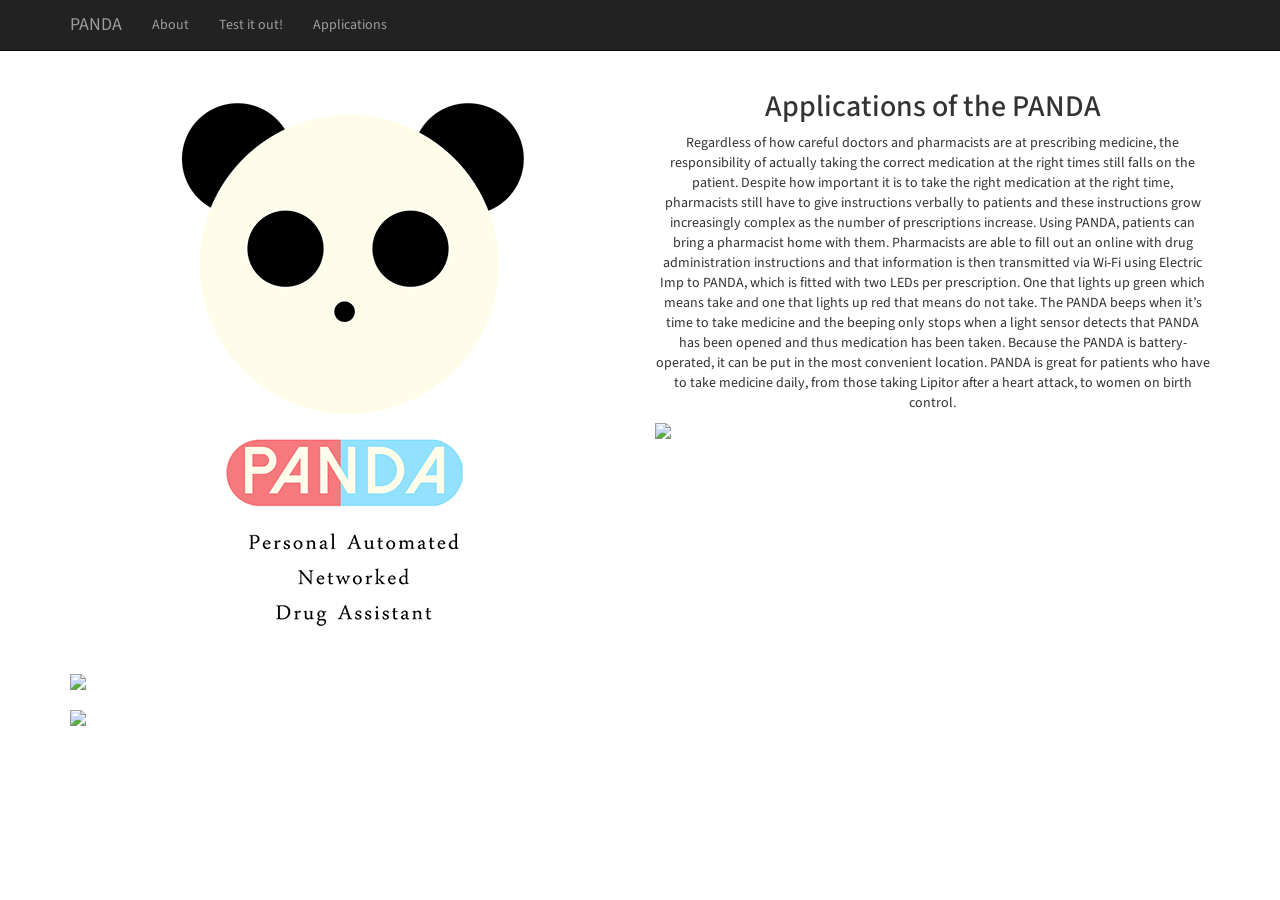
==== applications.html @ 0bdacb7c "Merge branch 'gh-pages'" ====
<!DOCTYPE html>
<html lang="en">

<head>

    <meta charset="utf-8">
    <meta http-equiv="X-UA-Compatible" content="IE=edge">
    <meta name="viewport" content="width=device-width, initial-scale=1">
    <meta name="description" content="">
    <meta name="author" content="">

    <title>PANDA</title>

    <!-- Bootstrap Core CSS -->
    <link href="css/bootstrap.min.css" rel="stylesheet">

    <!-- Custom CSS -->
    <link href="css/stylish-portfolio.css" rel="stylesheet">

    <!-- Custom Fonts -->
    <link href="font-awesome/css/font-awesome.min.css" rel="stylesheet" type="text/css">
    <link href="http://fonts.googleapis.com/css?family=Source+Sans+Pro:300,400,700,300italic,400italic,700italic" rel="stylesheet" type="text/css">

    <!-- HTML5 Shim and Respond.js IE8 support of HTML5 elements and media queries -->
    <!-- WARNING: Respond.js doesn't work if you view the page via file:// -->
    <!--[if lt IE 9]>
        <script src="https://oss.maxcdn.com/libs/html5shiv/3.7.0/html5shiv.js"></script>
        <script src="https://oss.maxcdn.com/libs/respond.js/1.4.2/respond.min.js"></script>
        <![endif]-->

    </head>

    <body>

        <!-- Navigation -->
        <nav class="navbar navbar-inverse navbar-fixed-top" role="navigation">
            <div class="container">
                <!-- Brand and toggle get grouped for better mobile display -->
                <div class="navbar-header">
                    <button type="button" class="navbar-toggle" data-toggle="collapse" data-target="#bs-example-navbar-collapse-1">
                        <span class="sr-only">Toggle navigation</span>
                        <span class="icon-bar"></span>
                        <span class="icon-bar"></span>
                        <span class="icon-bar"></span>
                    </button>
                    <a class="navbar-brand" href="index.html">PANDA</a>
                </div>
                <!-- Collect the nav links, forms, and other content for toggling -->
                <div class="collapse navbar-collapse" id="bs-example-navbar-collapse-1">
                    <ul class="nav navbar-nav">
                        <li>
                            <a href="index.html">About</a>
                        </li>
                        <li>
                            <a href="test.html">Test it out!</a>
                        </li>
                        <li>
                            <a href="applications.html">Applications</a>
                        </li>
                    </ul>
                </div>
                <!-- /.navbar-collapse -->
            </div>
            <!-- /.container -->
        </nav>

        <!-- Header -->


        <section id="about" class="about">
            <div class="container">
                <div class="row">
                    <div class="col-md-6 text-center">
                        <img class="img-portfolio img-responsive" src="img/PANDAmini.png">
                    </div>
                    <div class="col-md-6 text-center">
                        <br>
                        <h2>Applications of the PANDA</h2>
                        <p>
                            Regardless of how careful doctors and pharmacists are at prescribing medicine, the responsibility of actually taking the correct medication at the right times still falls on the patient.  Despite how important it is to take the right medication at the right time, pharmacists still have to give instructions verbally to patients and these instructions grow increasingly complex as the number of prescriptions increase. Using PANDA, patients can bring a pharmacist home with them. Pharmacists are able to fill out an online with drug administration instructions and that information is then transmitted via Wi-Fi using Electric Imp to PANDA, which is fitted with two LEDs per prescription. One that lights up green which means take and one that lights up red that means do not take. The PANDA beeps when it’s time to take medicine and the beeping only stops when a light sensor detects that PANDA has been opened and thus medication has been taken. Because the PANDA is battery-operated, it can be put in the most convenient location. PANDA is great for patients who have to take medicine daily, from those taking Lipitor after a heart attack, to women on birth control. </p>
                            <img class="img-portfolio img-responsive" src="img/demo.gif">
                            <br>
                </div>
                <div class="col-lg-12 text-center"> 
                    <img class="img-portfolio img-responsive" src="img/pic1.png">
                    <br>
                    <img class="img-portfolio img-responsive" src="img/pic2.png">
                </div>
            </div>

            <!-- /.row -->
            <!-- /.container -->
        </section>



        <!-- jQuery -->
        <script src="js/jquery.js"></script>

        <!-- Bootstrap Core JavaScript -->
        <script src="js/bootstrap.min.js"></script>

        <!-- Custom Theme JavaScript -->
        <script>


    // Closes the sidebar menu
    $("#menu-close").click(function(e) {
        e.preventDefault();
        $("#sidebar-wrapper").toggleClass("active");
    });

    // Opens the sidebar menu
    $("#menu-toggle").click(function(e) {
        e.preventDefault();
        $("#sidebar-wrapper").toggleClass("active");
    });

    // Scrolls to the selected menu item on the page
    $(function() {
        $('a[href*=#]:not([href=#])').click(function() {
            if (location.pathname.replace(/^\//, '') == this.pathname.replace(/^\//, '') || location.hostname == this.hostname) {

                var target = $(this.hash);
                target = target.length ? target : $('[name=' + this.hash.slice(1) + ']');
                if (target.length) {
                    $('html,body').animate({
                        scrollTop: target.offset().top
                    }, 1000);
                    return false;
                }
            }
        });
    });
    </script>

</body>

</html>
---- css/stylish-portfolio.css ----
/*!
 * Start Bootstrap - Stylish Portfolio Bootstrap Theme (http://startbootstrap.com)
 * Code licensed under the Apache License v2.0.
 * For details, see http://www.apache.org/licenses/LICENSE-2.0.
 */

/* Global Styles */

html,
body {
    width: 100%;
    height: 100%;
}

body {
    font-family: "Source Sans Pro","Helvetica Neue",Helvetica,Arial,sans-serif;
}

.text-vertical-center {
    display: table-cell;
    text-align: center;
    vertical-align: middle;
}

.text-vertical-center h1 {
    margin: 0;
    padding: 0;
    font-size: 4.5em;
    font-weight: 700;
}

/* Custom Button Styles */

.btn-dark {
    border-radius: 0;
    color: #fff;
    background-color: rgba(0,0,0,0.4);
}

.btn-dark:hover,
.btn-dark:focus,
.btn-dark:active {
    color: #fff;
    background-color: rgba(0,0,0,0.7);
}

.btn-light {
    border-radius: 0;
    color: #333;
    background-color: rgb(255,255,255);
}

.btn-light:hover,
.btn-light:focus,
.btn-light:active {
    color: #333;
    background-color: rgba(255,255,255,0.8);
}

/* Custom Horizontal Rule */

hr.small {
    max-width: 100px;
}

/* Side Menu */

#sidebar-wrapper {
    z-index: 1000;
    position: fixed;
    right: 0;
    width: 250px;
    height: 100%;
    margin-right: -250px;
    overflow-y: auto;
    background: #222;
    -webkit-transition: all 0.4s ease 0s;
    -moz-transition: all 0.4s ease 0s;
    -ms-transition: all 0.4s ease 0s;
    -o-transition: all 0.4s ease 0s;
    transition: all 0.4s ease 0s;
}

.sidebar-nav {
    position: absolute;
    top: 0;
    width: 250px;
    margin: 0;
    padding: 0;
    list-style: none;
}

.sidebar-nav li {
    text-indent: 20px;
    line-height: 40px;
}

.sidebar-nav li a {
    display: block;
    text-decoration: none;
    color: #999;
}

.sidebar-nav li a:hover {
    text-decoration: none;
    color: #fff;
    background: rgba(255,255,255,0.2);
}

.sidebar-nav li a:active,
.sidebar-nav li a:focus {
    text-decoration: none;
}

.sidebar-nav > .sidebar-brand {
    height: 55px;
    font-size: 18px;
    line-height: 55px;
}

.sidebar-nav > .sidebar-brand a {
    color: #999;
}

.sidebar-nav > .sidebar-brand a:hover {
    color: #fff;
    background: none;
}

#menu-toggle {
    z-index: 1;
    position: fixed;
    top: 0;
    right: 0;
}

#sidebar-wrapper.active {
    right: 250px;
    width: 250px;
    -webkit-transition: all 0.4s ease 0s;
    -moz-transition: all 0.4s ease 0s;
    -ms-transition: all 0.4s ease 0s;
    -o-transition: all 0.4s ease 0s;
    transition: all 0.4s ease 0s;
}

.toggle {
    margin: 5px 5px 0 0;
}

/* Header */

.header {
    display: table;
    position: relative;
    width: 100%;
    height: 100%;
    background: url(../img/PANDAback.png) no-repeat center center scroll;
    -webkit-background-size: cover;
    -moz-background-size: cover;
    background-size: cover;
    -o-background-size: cover;
}

/* About */

.about {
    padding: 50px 0;
}

/* Services */

.services {
    padding: 50px 0;
}

.service-item {
    margin-bottom: 30px;
}

/* Callout */

.callout {
    display: table;
    width: 100%;
    height: 400px;
    color: #fff;
    background: url(../img/callout.jpg) no-repeat center center scroll;
    -webkit-background-size: cover;
    -moz-background-size: cover;
    background-size: cover;
    -o-background-size: cover;
}

/* Portfolio */

.portfolio {
    padding: 50px 0;
}

.portfolio-item {
    margin-bottom: 30px;
}

.img-portfolio {
    margin: 0 auto;
}

.img-portfolio:hover {
    opacity: 0.8;
}

/* Call to Action */

.call-to-action {
    padding: 50px 0;
}

.call-to-action .btn {
    margin: 10px;
}

/* Map */

.map {
    height: 500px;
}

@media(max-width:768px) {
    .map {
        height: 75%;
    }
}

/* Footer */

footer {
    padding: 100px 0;
}
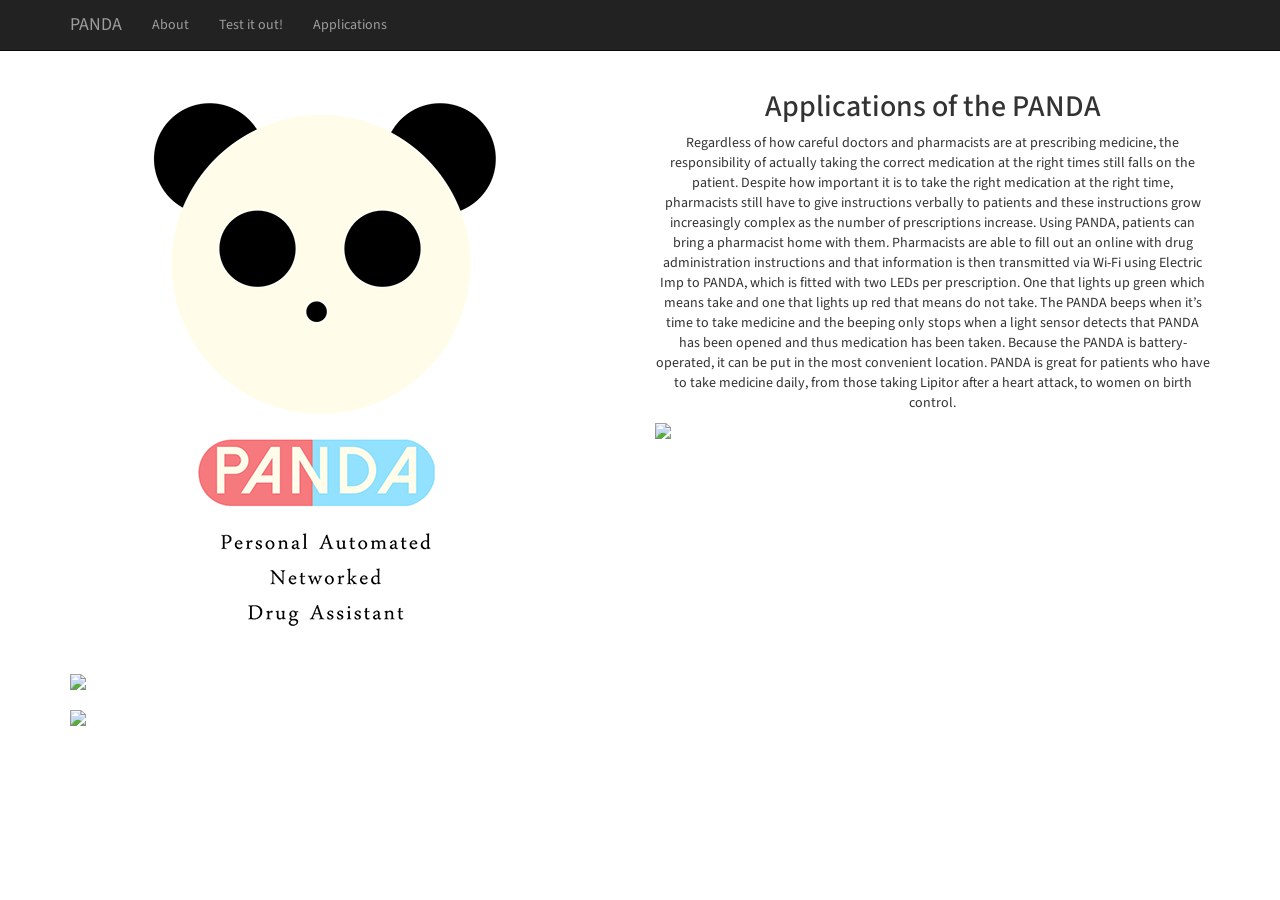
==== commit 008325c4: "Minor directory structure cleanup" ====
--- a/applications.html
+++ b/applications.html
@@ -71,20 +71,20 @@
             <div class="container">
                 <div class="row">
                     <div class="col-md-6 text-center">
-                        <img class="img-portfolio img-responsive" src="img/PANDAmini.png">
+                        <img class="img-responsive" src="img/PANDAmini.png">
                     </div>
                     <div class="col-md-6 text-center">
                         <br>
                         <h2>Applications of the PANDA</h2>
                         <p>
                             Regardless of how careful doctors and pharmacists are at prescribing medicine, the responsibility of actually taking the correct medication at the right times still falls on the patient.  Despite how important it is to take the right medication at the right time, pharmacists still have to give instructions verbally to patients and these instructions grow increasingly complex as the number of prescriptions increase. Using PANDA, patients can bring a pharmacist home with them. Pharmacists are able to fill out an online with drug administration instructions and that information is then transmitted via Wi-Fi using Electric Imp to PANDA, which is fitted with two LEDs per prescription. One that lights up green which means take and one that lights up red that means do not take. The PANDA beeps when it’s time to take medicine and the beeping only stops when a light sensor detects that PANDA has been opened and thus medication has been taken. Because the PANDA is battery-operated, it can be put in the most convenient location. PANDA is great for patients who have to take medicine daily, from those taking Lipitor after a heart attack, to women on birth control. </p>
-                            <img class="img-portfolio img-responsive" src="img/demo.gif">
+                            <img class="img-responsive" src="img/demo.gif">
                             <br>
                 </div>
                 <div class="col-lg-12 text-center"> 
-                    <img class="img-portfolio img-responsive" src="img/pic1.png">
+                    <img class="img-responsive" src="img/pic1.png">
                     <br>
-                    <img class="img-portfolio img-responsive" src="img/pic2.png">
+                    <img class="img-responsive" src="img/pic2.png">
                 </div>
             </div>
 
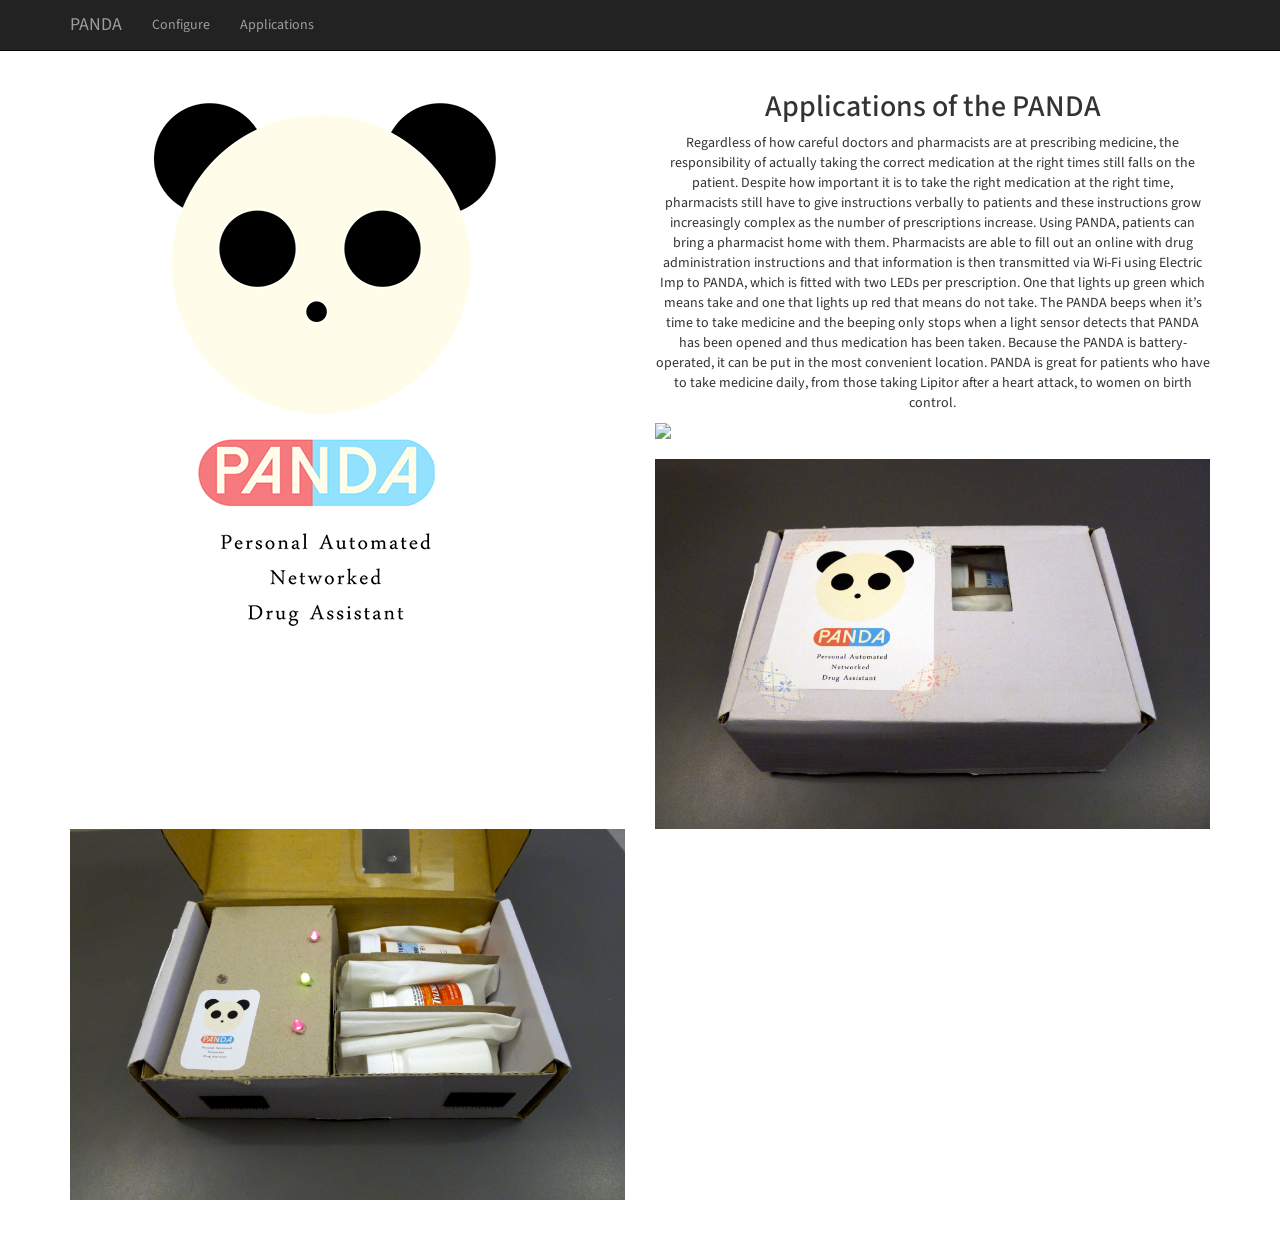
==== commit 8f1f70fa: "Updated web interface, cleaned up unused files" ====
--- a/applications.html
+++ b/applications.html
@@ -49,10 +49,7 @@
                 <div class="collapse navbar-collapse" id="bs-example-navbar-collapse-1">
                     <ul class="nav navbar-nav">
                         <li>
-                            <a href="index.html">About</a>
-                        </li>
-                        <li>
-                            <a href="test.html">Test it out!</a>
+                            <a href="config.html">Configure</a>
                         </li>
                         <li>
                             <a href="applications.html">Applications</a>
@@ -81,10 +78,11 @@
                             <img class="img-responsive" src="img/demo.gif">
                             <br>
                 </div>
-                <div class="col-lg-12 text-center"> 
-                    <img class="img-responsive" src="img/pic1.png">
-                    <br>
-                    <img class="img-responsive" src="img/pic2.png">
+                <div class="col-lg-6 text-center"> 
+                    <img class="img-responsive" src="img/Closed.jpg">
+                </div>
+                <div class="col-lg-6 text-center"> 
+                    <img class="img-responsive" src="img/Open.jpg">
                 </div>
             </div>
 
--- a/css/stylish-portfolio.css
+++ b/css/stylish-portfolio.css
@@ -155,11 +155,6 @@
     position: relative;
     width: 100%;
     height: 100%;
-    background: url(../img/PANDAback.png) no-repeat center center scroll;
-    -webkit-background-size: cover;
-    -moz-background-size: cover;
-    background-size: cover;
-    -o-background-size: cover;
 }
 
 /* About */
